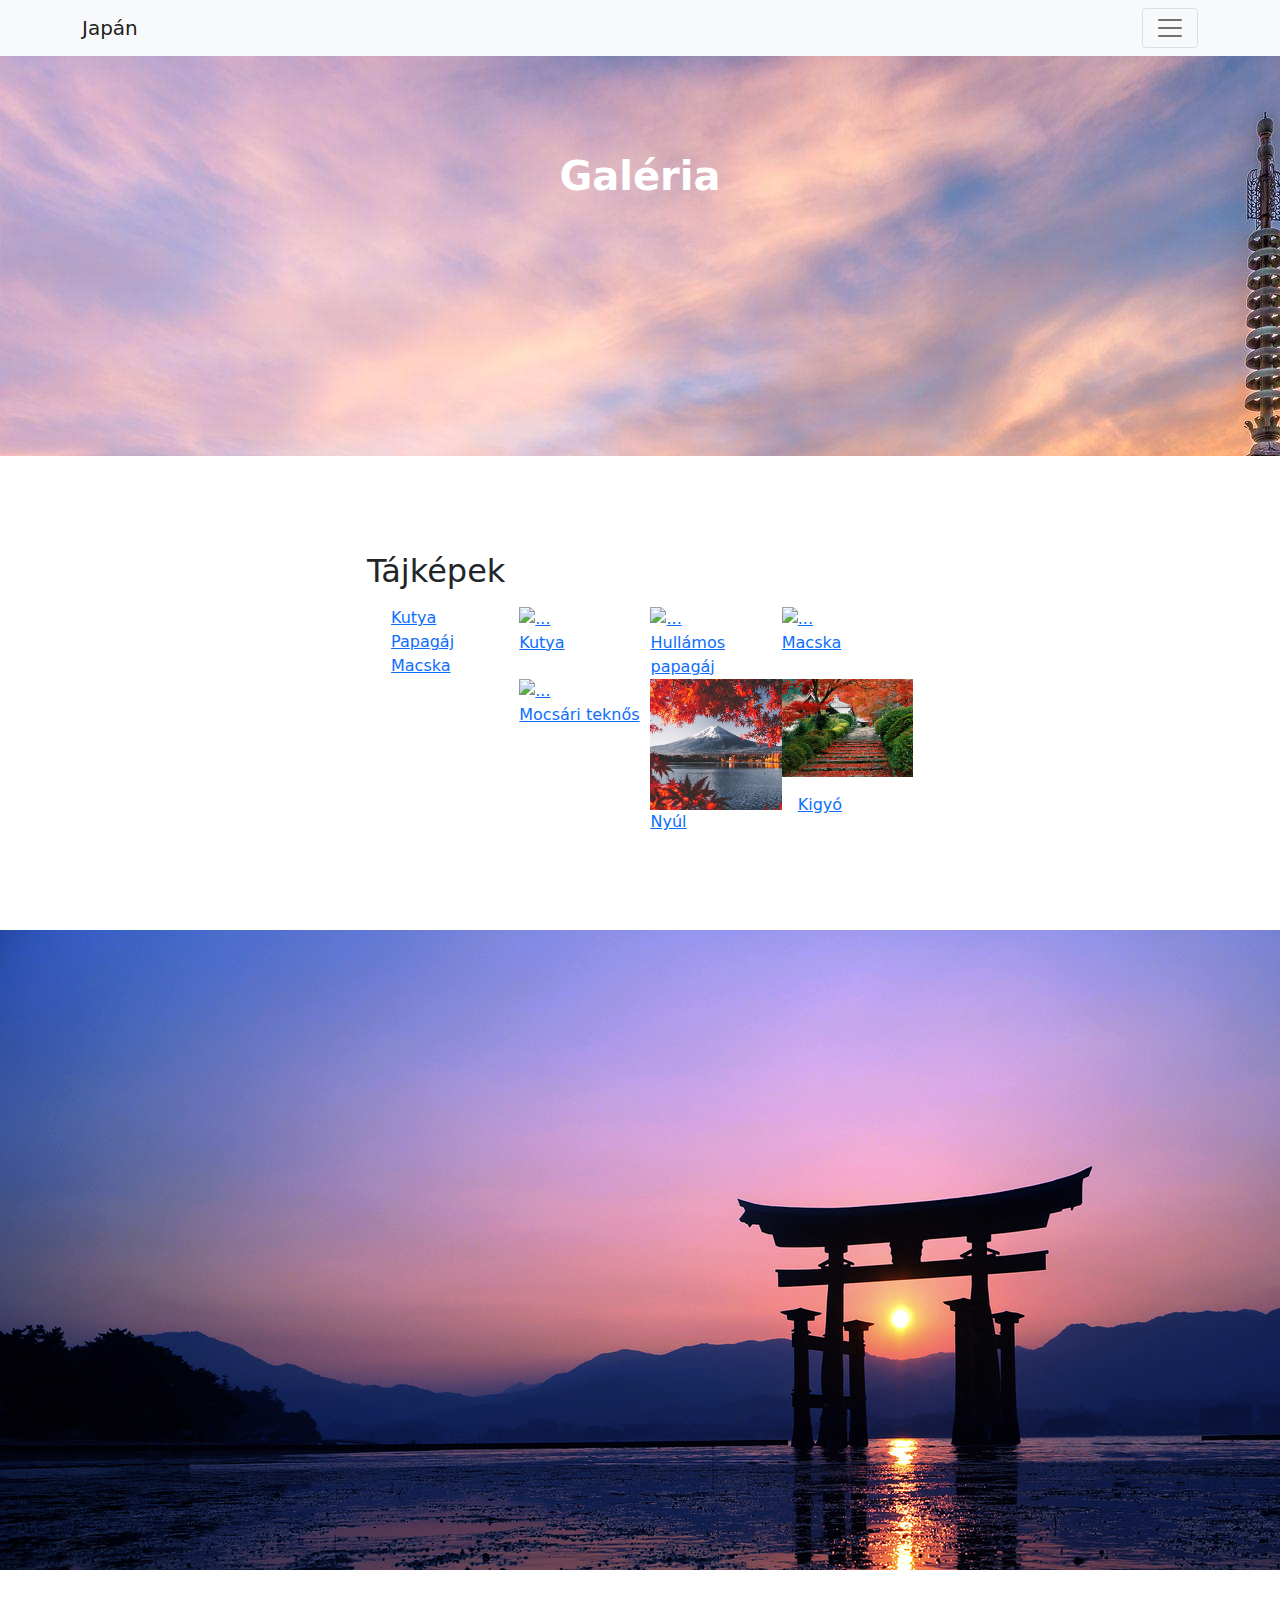
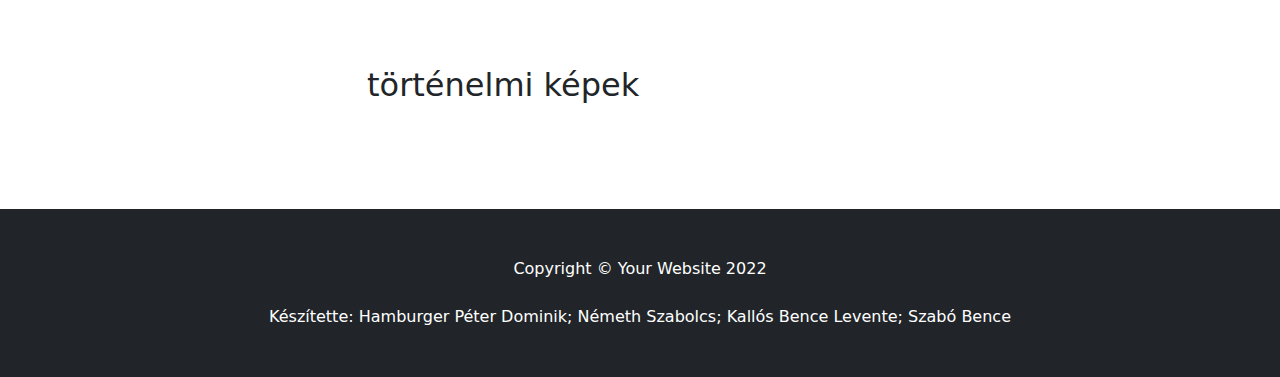
==== projekt2/kepek.html @ 467a1b7e "added index and css and images" ====
<!DOCTYPE html>
<html lang="en">
    <head>
        <meta charset="utf-8" />
        <meta name="viewport" content="width=device-width, initial-scale=1, shrink-to-fit=no" />
        <meta name="description" content="" />
        <meta name="author" content="" />
        <title>Japán</title>
        <!-- Favicon-->
        <link rel="icon" type="image/x-icon" href="assets/favicon.ico" />
        <!-- Core theme CSS (includes Bootstrap)-->
        <link href="css/styles.css" rel="stylesheet" />
    </head>
    <body>
        <!-- Responsive navbar-->
        <nav class="navbar sticky-top navbar-light bg-light">
            
            <div class="container">
                <a class="navbar-brand" href="#!">Japán</a>
                <button class="navbar-toggler" type="button" data-bs-toggle="collapse" data-bs-target="#navbarSupportedContent" aria-controls="navbarSupportedContent" aria-expanded="false" aria-label="Toggle navigation"><span class="navbar-toggler-icon"></span></button>
                <div class="collapse navbar-collapse" id="navbarSupportedContent">
                    <ul class="navbar-nav ms-auto mb-2 mb-lg-0">
                        <li class="nav-item"><a class="nav-link active" aria-current="page" href="index.html">Főoldal</a></li>
                        <li class="nav-item"><a class="nav-link" href="szamuraj.html">Szamurájok</a></li>
                        <li class="nav-item"><a class="nav-link" href="kepek.html">Galéria</a></li>
                    </ul>
                </div>
            </div>
        </nav>

        
          
        <header class="py-5 bg-image-full bcg">

            


       
        <!-- Header - set the background image for the header in the line below-->
        
            <div class="text-center my-5 ">
                <!-- <img class="img-fluid rounded-circle mb-4" src="img/japan flag.jpg" alt="..." /> --> 
                 <h1 class="text-white fs-1 fw-bolder ">Galéria</h1>
                <p class="text-white-50 mb-0 fs-2"></p> 
            </div>
        </header>
        <!-- Content section-->
        <section class="py-5">
            <div class="container my-5">
                <div class="row justify-content-center">
                    <div class="col-lg-6">
                        <h2>Tájképek</h2>
                        <p class="lead"></p>
                        <div class="tajkep">

                                <div class="container">
                                        <div class="row">
                                          <div class="col">
                                           <a href="#">Kutya</a> 
                                          </div>
                                          <div class="col">
                                            <a href="#">Papagáj</a>
                                          </div>
                                          <div class="col">
                                           <a href="https://hu.wikipedia.org/wiki/Macska">Macska</a> 
                                          </div>
                                        </div>
                                      </div>
                                    <div id="portfolio">
                                        <div class="container-fluid p-0">
                                            <div class="row g-0">
                                                <div class="col-lg-4 col-sm-6">
                                                    <a class="portfolio-box" href="assets/img/Kobor-kutya-800x533.jpg" title="Országszerte megtalálható nem védett állat">
                                                        <img class="img-fluid" src="assets/img/Kobor-kutya-800x533.jpg" alt="..." />
                                                        <div class="portfolio-box-caption">
                                                            <div class="project-category text-white-50"></div>
                                                            <div class="project-name">Kutya</div>
                                                        </div>
                                                    </a>
                                                </div>
                                                <div class="col-lg-4 col-sm-6">
                                                    <a class="portfolio-box" href="assets/img/Hullámos-papagáj-társaságban-768x512.jpg" title="Ausztráliában és Floridában él nem védett állat ">
                                                        <img class="img-fluid" src="assets/img/Hullámos-papagáj-társaságban-768x512.jpg" alt="..." />
                                                        <div class="portfolio-box-caption">
                                                            <div class="project-category text-white-50"></div>
                                                            <div class="project-name">Hullámos papagáj</div>
                                                        </div>
                                                    </a>
                                                </div>
                                                <div class="col-lg-4 col-sm-6">
                                                    <a class="portfolio-box" href="assets/img/viskarja_bi_kartinka_s_kotom_1-800x533.jpg" title="Országszerte honos nem védett állat">
                                                        <img class="img-fluid" src="assets/img/viskarja_bi_kartinka_s_kotom_1-800x533.jpg" alt="..." />
                                                        <div class="portfolio-box-caption">
                                                            <div class="project-category text-white-50"></div>
                                                            <div class="project-name">Macska</div>
                                                        </div>
                                                    </a>
                                                </div>
                                                <div class="col-lg-4 col-sm-6">
                                                    <a class="portfolio-box" href="img/japan-templom-hegyseg-tapeta-2048x1536_26.jpg" title="Dél és Kelet-Európában él védett állat">
                                                        <img class="img-fluid" src="assets/img/tortoise-2974579_960_720.jpg" alt="..." />
                                                        <div class="portfolio-box-caption">
                                                            <div class="project-category text-white-50"></div>
                                                            <div class="project-name">Mocsári teknős</div>
                                                        </div>
                                                    </a>
                                                </div>
                                                <div class="col-lg-4 col-sm-6">
                                                    <a class="portfolio-box" href="" title="Észak-Afrika Délkelet-Ázsia nem védett állat">
                                                        <img class="img-fluid" src="img/hegy.png" alt="..." />
                                                        <div class="portfolio-box-caption">
                                                            <div class="project-category text-white-50"></div>
                                                            <div class="project-name">Nyúl</div>
                                                        </div>
                                                    </a>
                                                </div>
                                                <div class="col-lg-4 col-sm-6">
                                                    <a class="portfolio-box" href="" title="Nyugat-Afrikában nem védett állat">
                                                        <img class="img-fluid" src="img/őszlépcső.jpg" alt="..." />
                                                        <div class="portfolio-box-caption p-3">
                                                            <div class="project-category text-white-50"></div>
                                                            <div class="project-name">Kigyó</div>
                                                        </div>
                                                    </a>
                                                </div>
                                            </div>
                                        </div>


                        </div>
                    </div>
                </div>
            </div>
        </section>
        <!-- Image element - set the background image for the header in the line below-->
        <div class="py-5 bg-image-full lentbcg"></div>
            <!-- Put anything you want here! The spacer below with inline CSS is just for demo purposes!-->
            <div style="height: 100%"></div>
        </div>
        <!-- Content section-->
        <section class="py-5">
            <div class="container my-5">
                <div class="row justify-content-center">
                    <div class="col-lg-6">
                        <h2>történelmi képek</h2>
                        
                        
                    </div>
                </div>
            </div>
        </section>
        <!-- Footer-->
        <footer class="py-5 bg-dark">
            <div class="container"><p class="m-0 text-center text-white">Copyright &copy; Your Website 2022 <br>
                <br>
                Készítette: Hamburger Péter Dominik; Németh Szabolcs; Kallós Bence Levente; Szabó Bence
            </p></div>
        </footer>
        <!-- Bootstrap core JS-->
        <script src="https://cdn.jsdelivr.net/npm/bootstrap@5.1.3/dist/js/bootstrap.bundle.min.js"></script>
        <!-- Core theme JS-->
        <script src="js/scripts.js"></script>
        <script src="https://code.jquery.com/jquery-3.6.1.js"></script>
        <script>
        
        $(window).scroll(function(){
            if($(window).scrollTop()){
                $("nav").addclass("black");
            }
            else{
                $("nav").removeClass("black");
            }
        });

        </script>
    </body>
</html>
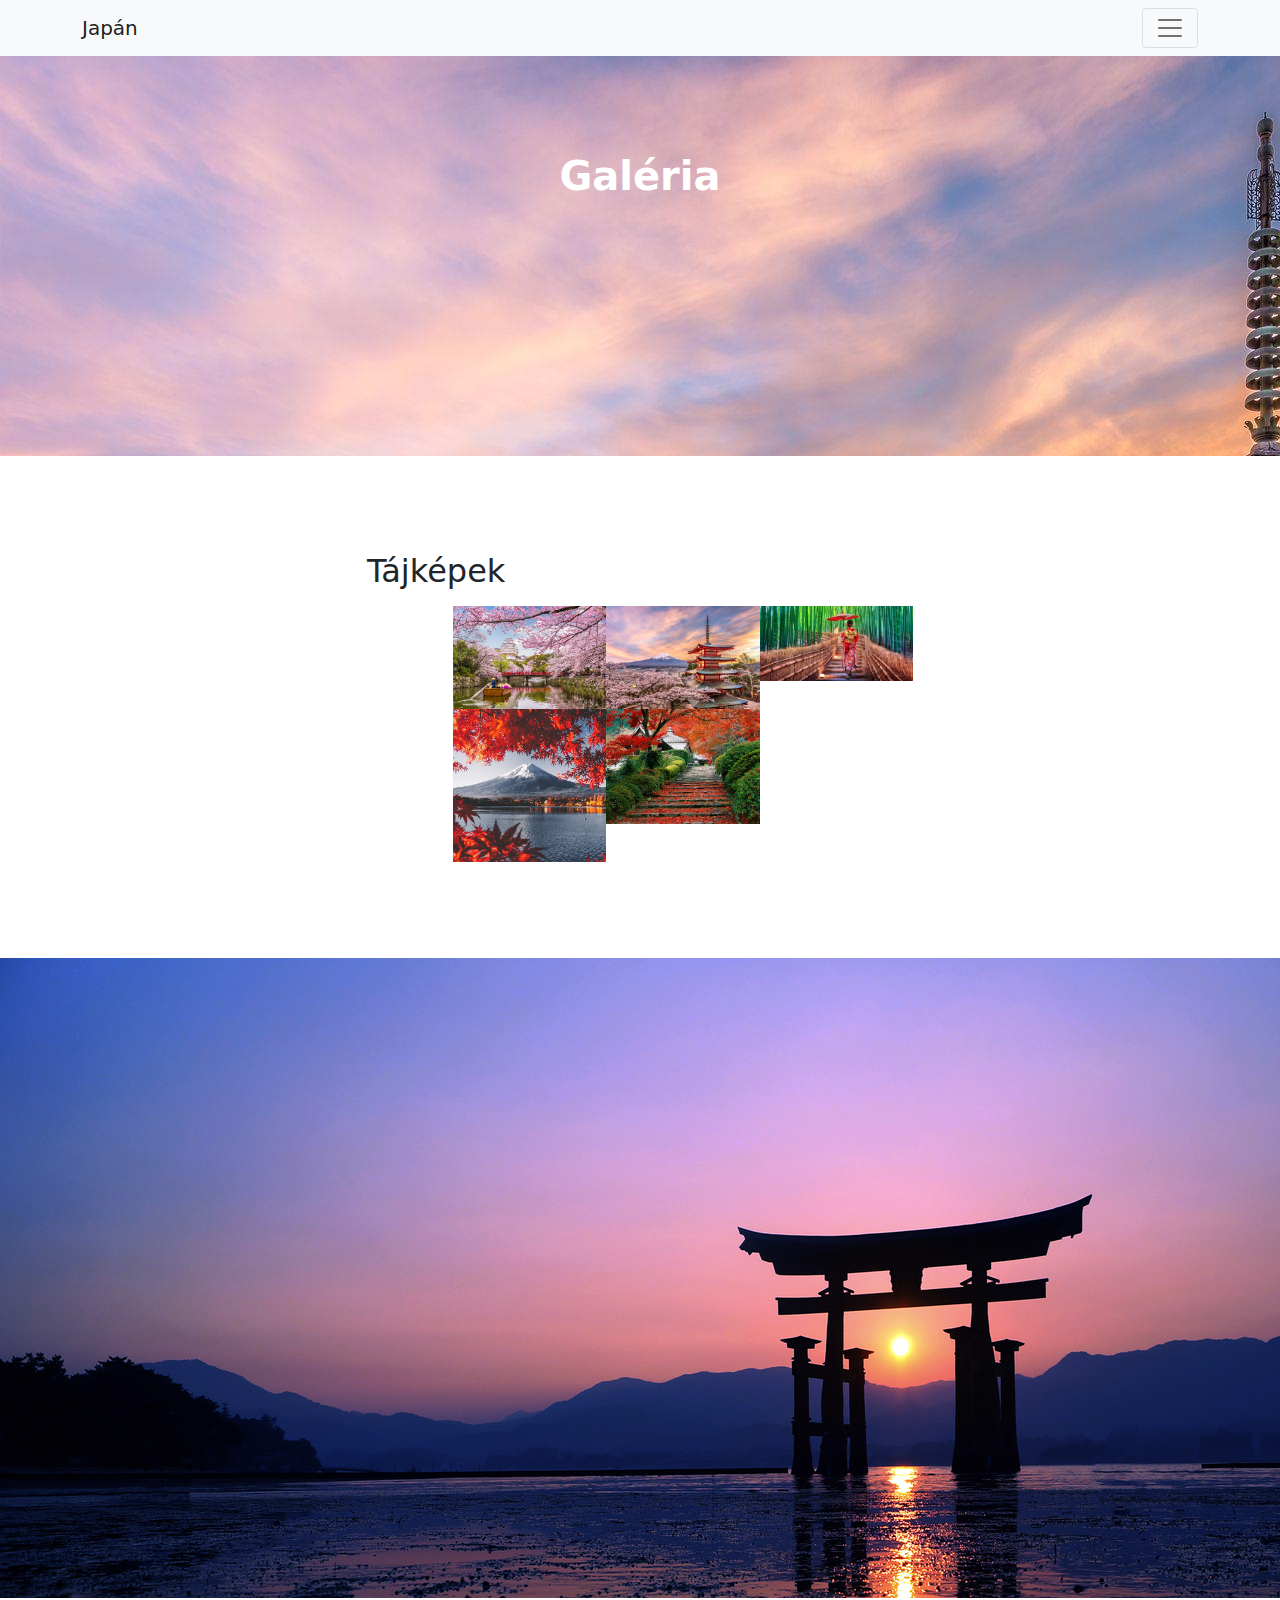
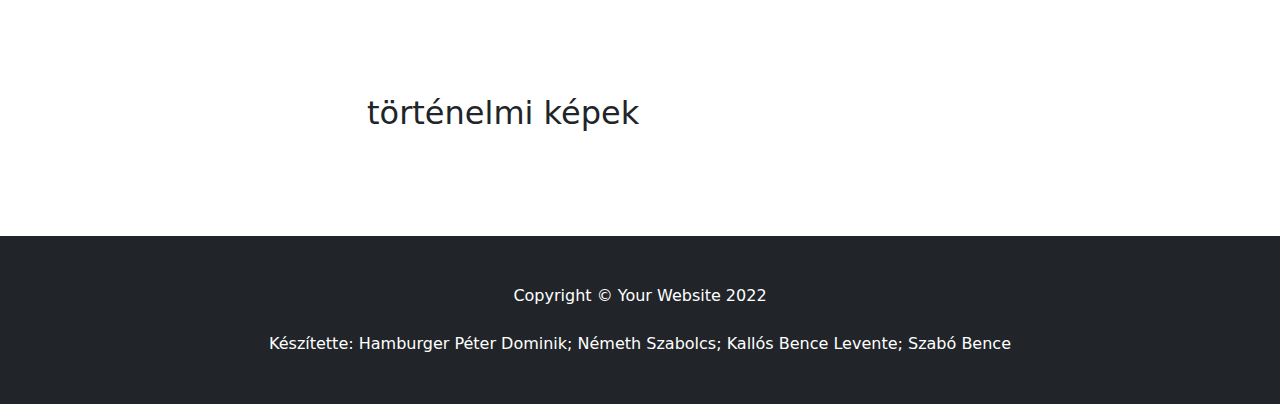
==== commit a2fa0c4b: "added gallery" ====
--- a/projekt2/kepek.html
+++ b/projekt2/kepek.html
@@ -56,13 +56,13 @@
                                 <div class="container">
                                         <div class="row">
                                           <div class="col">
-                                           <a href="#">Kutya</a> 
+                                          
                                           </div>
                                           <div class="col">
-                                            <a href="#">Papagáj</a>
+                                          
                                           </div>
                                           <div class="col">
-                                           <a href="https://hu.wikipedia.org/wiki/Macska">Macska</a> 
+                                          
                                           </div>
                                         </div>
                                       </div>
@@ -70,47 +70,38 @@
                                         <div class="container-fluid p-0">
                                             <div class="row g-0">
                                                 <div class="col-lg-4 col-sm-6">
-                                                    <a class="portfolio-box" href="assets/img/Kobor-kutya-800x533.jpg" title="Országszerte megtalálható nem védett állat">
-                                                        <img class="img-fluid" src="assets/img/Kobor-kutya-800x533.jpg" alt="..." />
+                                                    <a class="portfolio-box" href=" title="Országszerte megtalálható nem védett állat>
+                                                        <img class="img-fluid" src="img/japánrózsaszín tó-1024x683.jpg" alt="..." />
                                                         <div class="portfolio-box-caption">
                                                             <div class="project-category text-white-50"></div>
-                                                            <div class="project-name">Kutya</div>
+                                                            
                                                         </div>
                                                     </a>
                                                 </div>
                                                 <div class="col-lg-4 col-sm-6">
-                                                    <a class="portfolio-box" href="assets/img/Hullámos-papagáj-társaságban-768x512.jpg" title="Ausztráliában és Floridában él nem védett állat ">
-                                                        <img class="img-fluid" src="assets/img/Hullámos-papagáj-társaságban-768x512.jpg" alt="..." />
+                                                    <a class="portfolio-box" href="img/" title="Ausztráliában és Floridában él nem védett állat ">
+                                                        <img class="img-fluid" src="img/tajkep.jpg" alt="..." />
                                                         <div class="portfolio-box-caption">
                                                             <div class="project-category text-white-50"></div>
-                                                            <div class="project-name">Hullámos papagáj</div>
+                                                           
                                                         </div>
                                                     </a>
                                                 </div>
                                                 <div class="col-lg-4 col-sm-6">
                                                     <a class="portfolio-box" href="assets/img/viskarja_bi_kartinka_s_kotom_1-800x533.jpg" title="Országszerte honos nem védett állat">
-                                                        <img class="img-fluid" src="assets/img/viskarja_bi_kartinka_s_kotom_1-800x533.jpg" alt="..." />
+                                                        <img class="img-fluid" src="img/gallery_11468_35541_gallery_10534__japan bambusz erdő2.jpg" alt="..." />
                                                         <div class="portfolio-box-caption">
                                                             <div class="project-category text-white-50"></div>
-                                                            <div class="project-name">Macska</div>
+                                                          
                                                         </div>
                                                     </a>
                                                 </div>
-                                                <div class="col-lg-4 col-sm-6">
-                                                    <a class="portfolio-box" href="img/japan-templom-hegyseg-tapeta-2048x1536_26.jpg" title="Dél és Kelet-Európában él védett állat">
-                                                        <img class="img-fluid" src="assets/img/tortoise-2974579_960_720.jpg" alt="..." />
-                                                        <div class="portfolio-box-caption">
-                                                            <div class="project-category text-white-50"></div>
-                                                            <div class="project-name">Mocsári teknős</div>
-                                                        </div>
-                                                    </a>
-                                                </div>
-                                                <div class="col-lg-4 col-sm-6">
+                                                <div class="col-lg-4 col-sm-6" >
                                                     <a class="portfolio-box" href="" title="Észak-Afrika Délkelet-Ázsia nem védett állat">
                                                         <img class="img-fluid" src="img/hegy.png" alt="..." />
                                                         <div class="portfolio-box-caption">
                                                             <div class="project-category text-white-50"></div>
-                                                            <div class="project-name">Nyúl</div>
+                                                        
                                                         </div>
                                                     </a>
                                                 </div>
@@ -119,7 +110,7 @@
                                                         <img class="img-fluid" src="img/őszlépcső.jpg" alt="..." />
                                                         <div class="portfolio-box-caption p-3">
                                                             <div class="project-category text-white-50"></div>
-                                                            <div class="project-name">Kigyó</div>
+                                                     
                                                         </div>
                                                     </a>
                                                 </div>
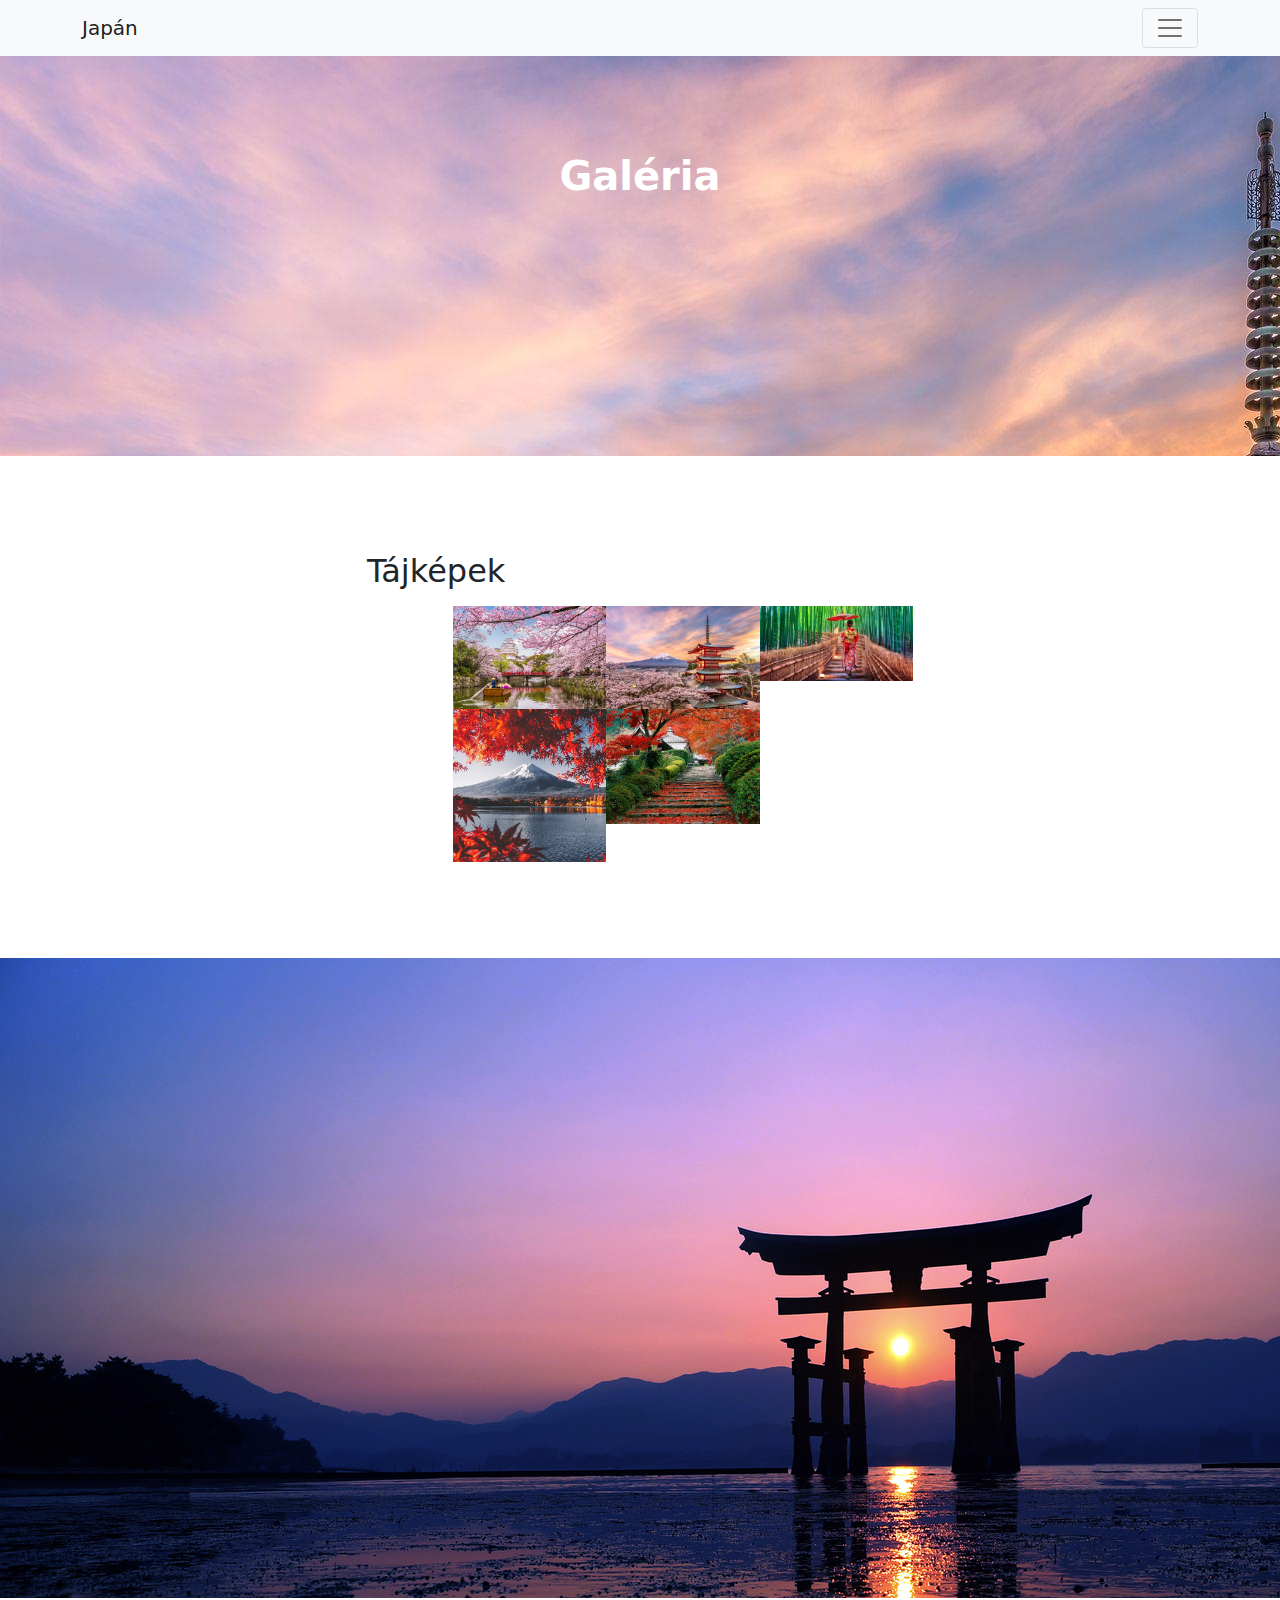
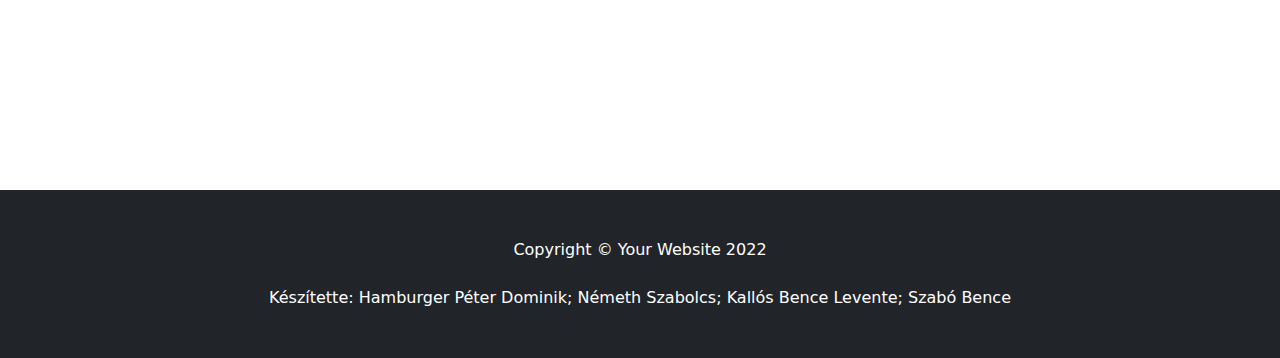
==== commit 3bdbd5b4: "removed unnecessary elements" ====
--- a/projekt2/kepek.html
+++ b/projekt2/kepek.html
@@ -133,7 +133,7 @@
             <div class="container my-5">
                 <div class="row justify-content-center">
                     <div class="col-lg-6">
-                        <h2>történelmi képek</h2>
+                      
                         
                         
                     </div>
